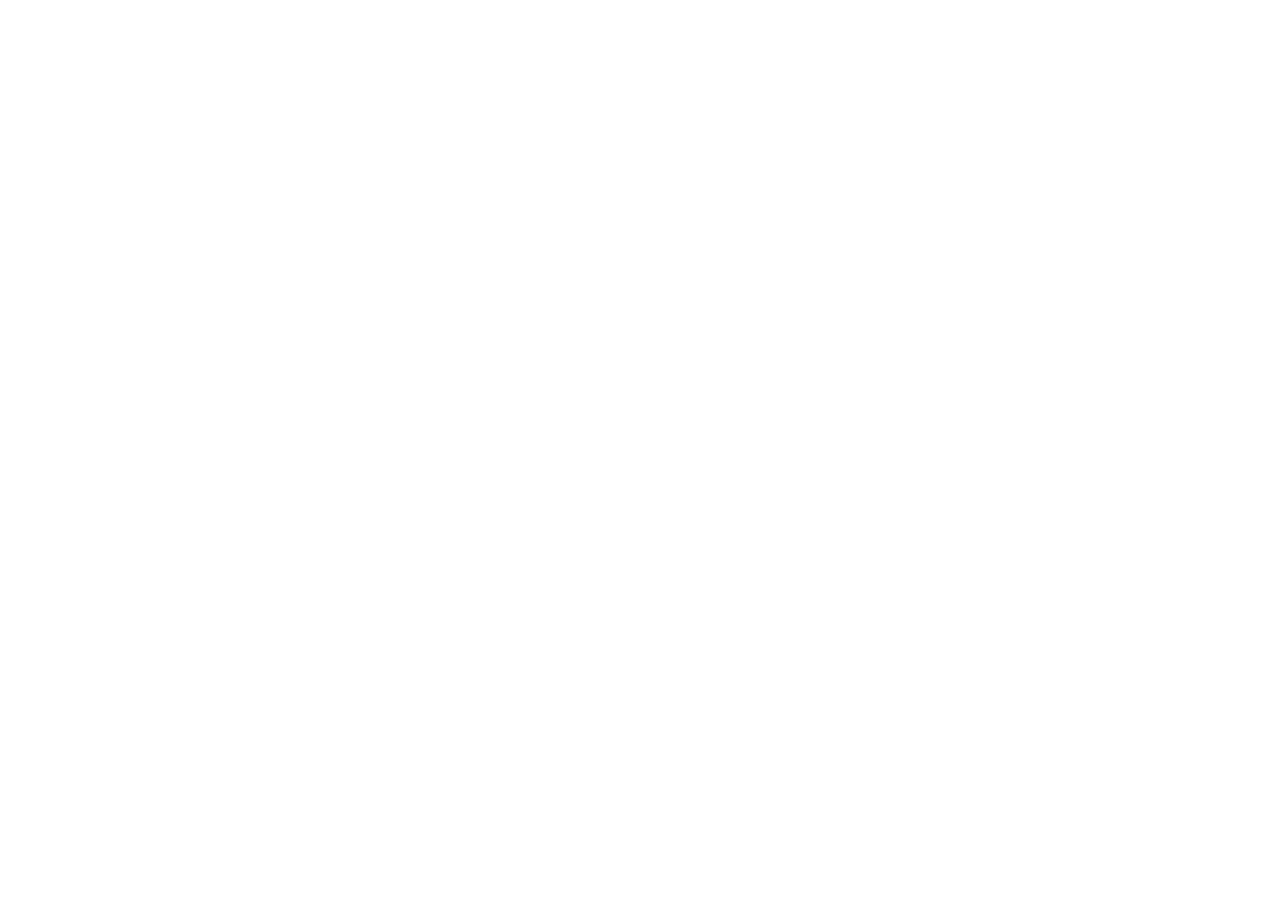
==== week01/index.html @ 5bf2f805 "part 1 done" ====
<!DOCTYPE html>
<html lang="en">
<head>
    <meta charset="UTF-8">
    <meta name="viewport" content="width=device-width, initial-scale=1.0">
    <title>WDD,131,Dynamic Web Fundamentals Xanen Gilbert</title>
    <meta name="description" content="This is a course about dynamic web fundamentals.">
    <meta name="author" content="Xanen Gilbert">
</head>
<body>
    
</body>
</html>
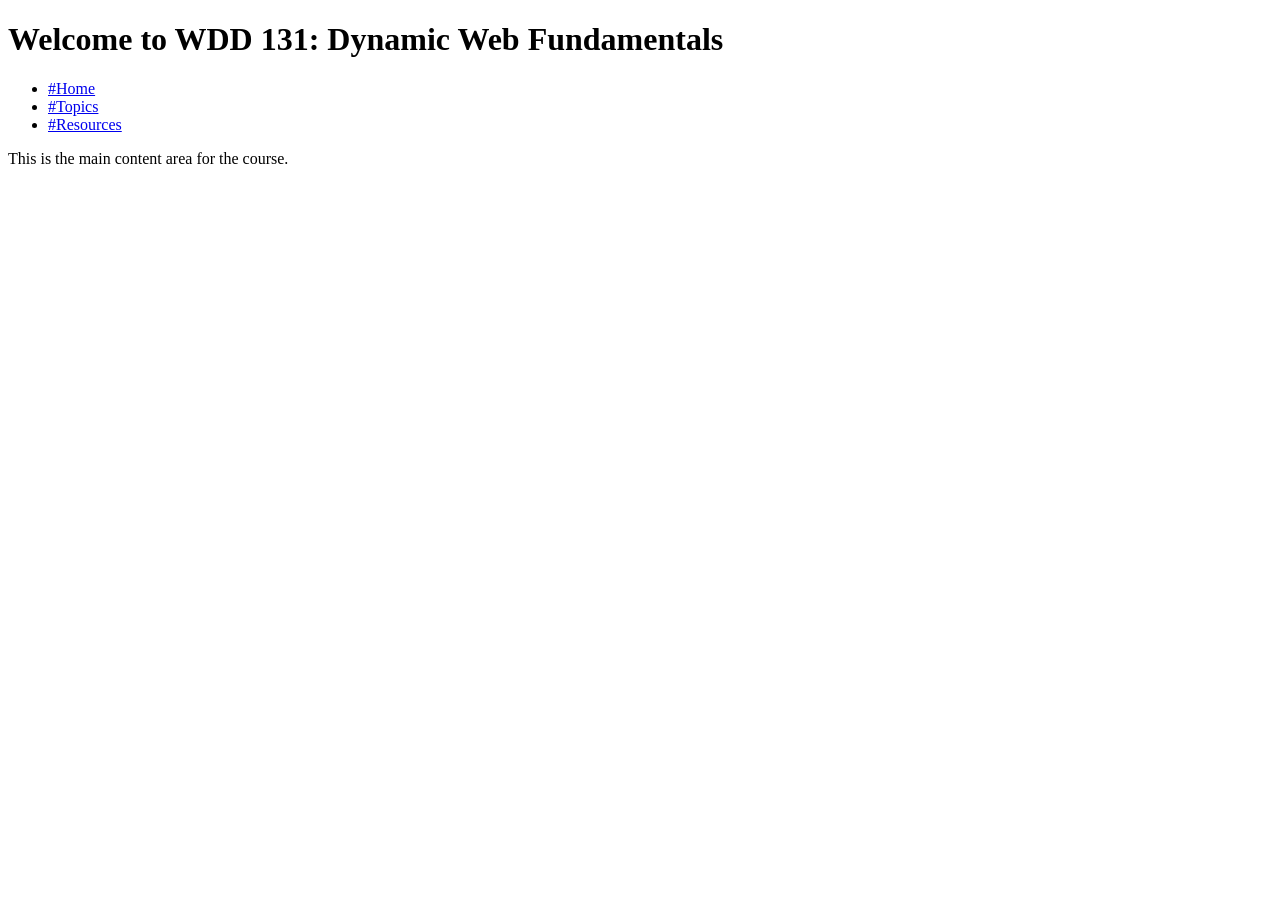
==== commit 58637756: "part1" ====
--- a/week01/index.html
+++ b/week01/index.html
@@ -4,9 +4,25 @@
     <meta charset="UTF-8">
     <meta name="viewport" content="width=device-width, initial-scale=1.0">
     <title>WDD,131,Dynamic Web Fundamentals Xanen Gilbert</title>
+    <link rel="stylesheet" href="base.css">
     <meta name="description" content="This is a course about dynamic web fundamentals.">
     <meta name="author" content="Xanen Gilbert">
 </head>
+    <header>
+        <h1>Welcome to WDD 131: Dynamic Web Fundamentals</h1>
+        <nav>
+            <ul>
+                <li><a href="#">#Home</a></li>
+                <li><a href="#">#Topics</a></li>
+                <li><a href="#">#Resources</a></li>
+            </ul>
+        </nav>
+    </header>
+<div>
+    <main>
+        <p>This is the main content area for the course.</p>
+    </main>
+</div>
 <body>
     
 </body>
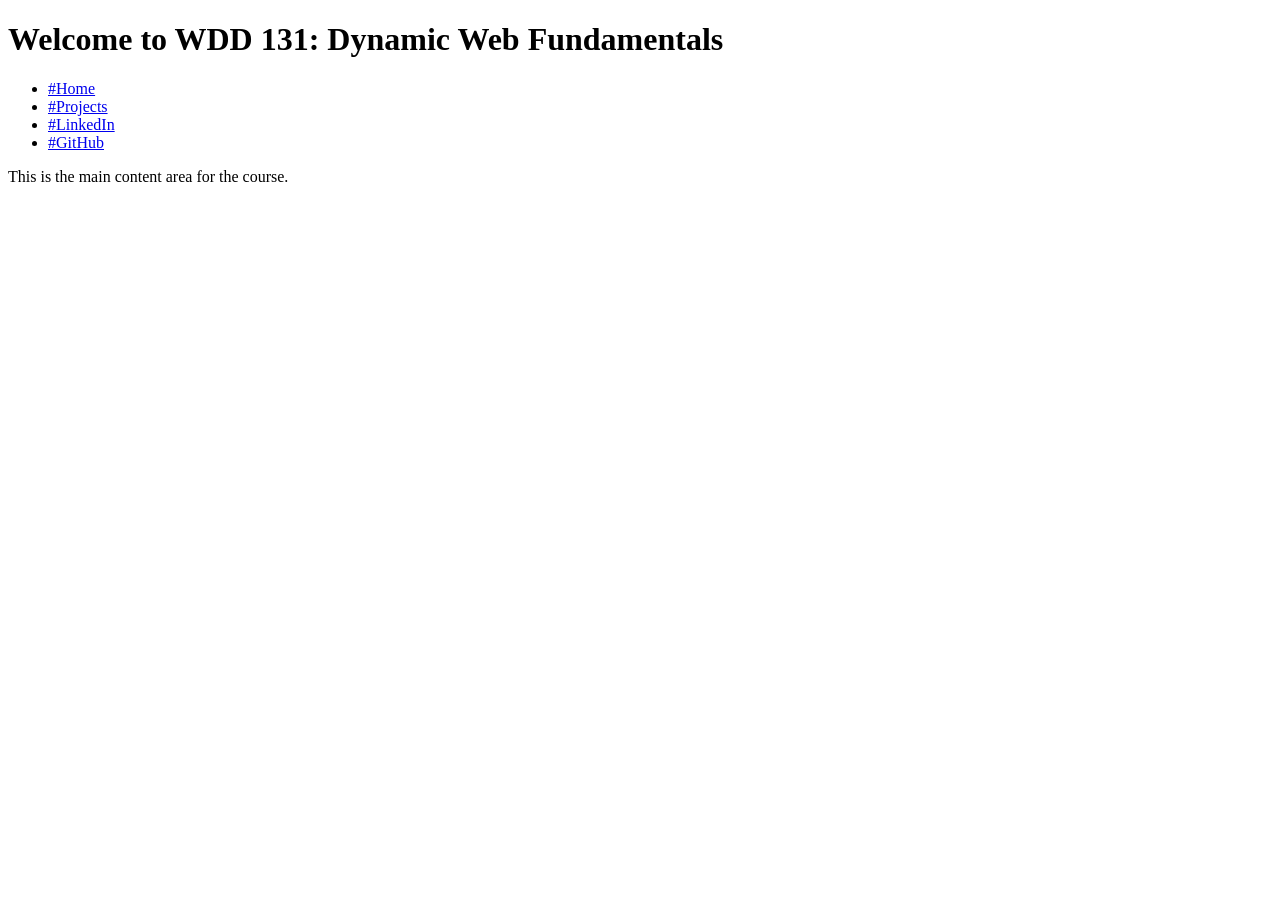
==== commit af642410: "update to ul" ====
--- a/week01/index.html
+++ b/week01/index.html
@@ -13,8 +13,9 @@
         <nav>
             <ul>
                 <li><a href="#">#Home</a></li>
-                <li><a href="#">#Topics</a></li>
-                <li><a href="#">#Resources</a></li>
+                <li><a href="#">#Projects</a></li>
+                <li><a href="#">#LinkedIn</a></li>
+                <li><a href="#">#GitHub</a></li>
             </ul>
         </nav>
     </header>
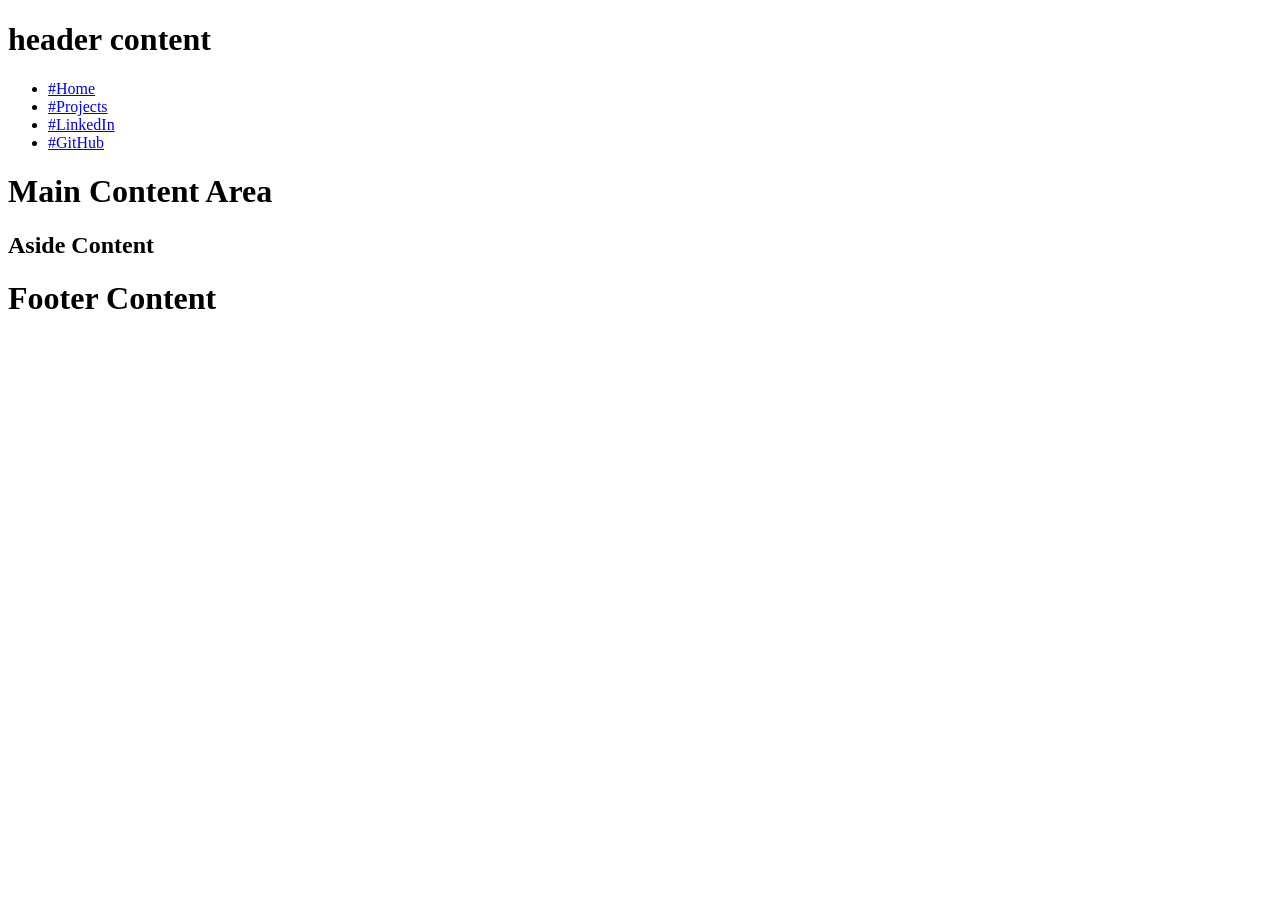
==== commit 35e87ccd: "layout for html" ====
--- a/week01/index.html
+++ b/week01/index.html
@@ -9,7 +9,7 @@
     <meta name="author" content="Xanen Gilbert">
 </head>
     <header>
-        <h1>Welcome to WDD 131: Dynamic Web Fundamentals</h1>
+        <h1>header content</h1>
         <nav>
             <ul>
                 <li><a href="#">#Home</a></li>
@@ -21,9 +21,15 @@
     </header>
 <div>
     <main>
-        <p>This is the main content area for the course.</p>
+        <h1>Main Content Area</h1>
     </main>
+    <aside>
+        <h1>Aside Content</h1>
+    </aside>
 </div>
+    <footer>
+        <h1>Footer Content</h1>
+    </footer>
 <body>
     
 </body>
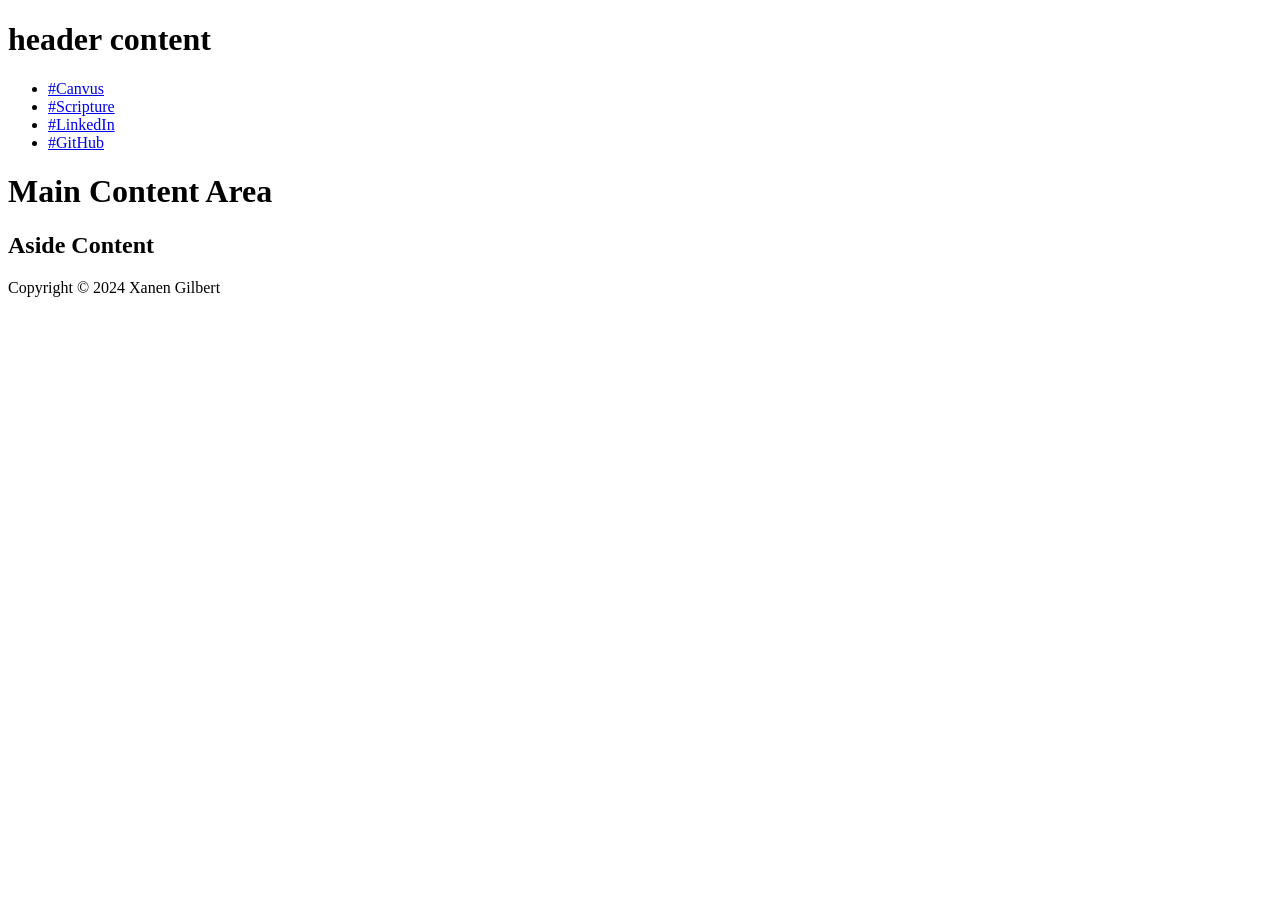
==== commit 16f15823: "added new menu items with links" ====
--- a/week01/index.html
+++ b/week01/index.html
@@ -8,29 +8,29 @@
     <meta name="description" content="This is a course about dynamic web fundamentals.">
     <meta name="author" content="Xanen Gilbert">
 </head>
+<body>
     <header>
         <h1>header content</h1>
         <nav>
-            <ul>
-                <li><a href="#">#Home</a></li>
-                <li><a href="#">#Projects</a></li>
-                <li><a href="#">#LinkedIn</a></li>
-                <li><a href="#">#GitHub</a></li>
+            <ul class="menu">
+                <li><a href="https://byupw.instructure.com/">#Canvus</a></li>
+                <li><a href="https://www.churchofjesuschrist.org/study/scriptures/bofm/1-ne/3?lang=eng&id=p7#p7">#Scripture</a></li>
+                <li><a href="https://www.linkedin.com/in/xanen-gilbert-a3b019311">#LinkedIn</a></li>
+                <li><a href="https://github.com/xanamal">#GitHub</a></li>
             </ul>
         </nav>
     </header>
 <div>
-    <main>
+    <main class="main-content">
         <h1>Main Content Area</h1>
     </main>
-    <aside>
+    <aside class="right-sidebar">
         <h1>Aside Content</h1>
     </aside>
 </div>
     <footer>
-        <h1>Footer Content</h1>
+        <p>Copyright &copy; 2024 Xanen Gilbert</p>
     </footer>
-<body>
-    
+
 </body>
 </html>
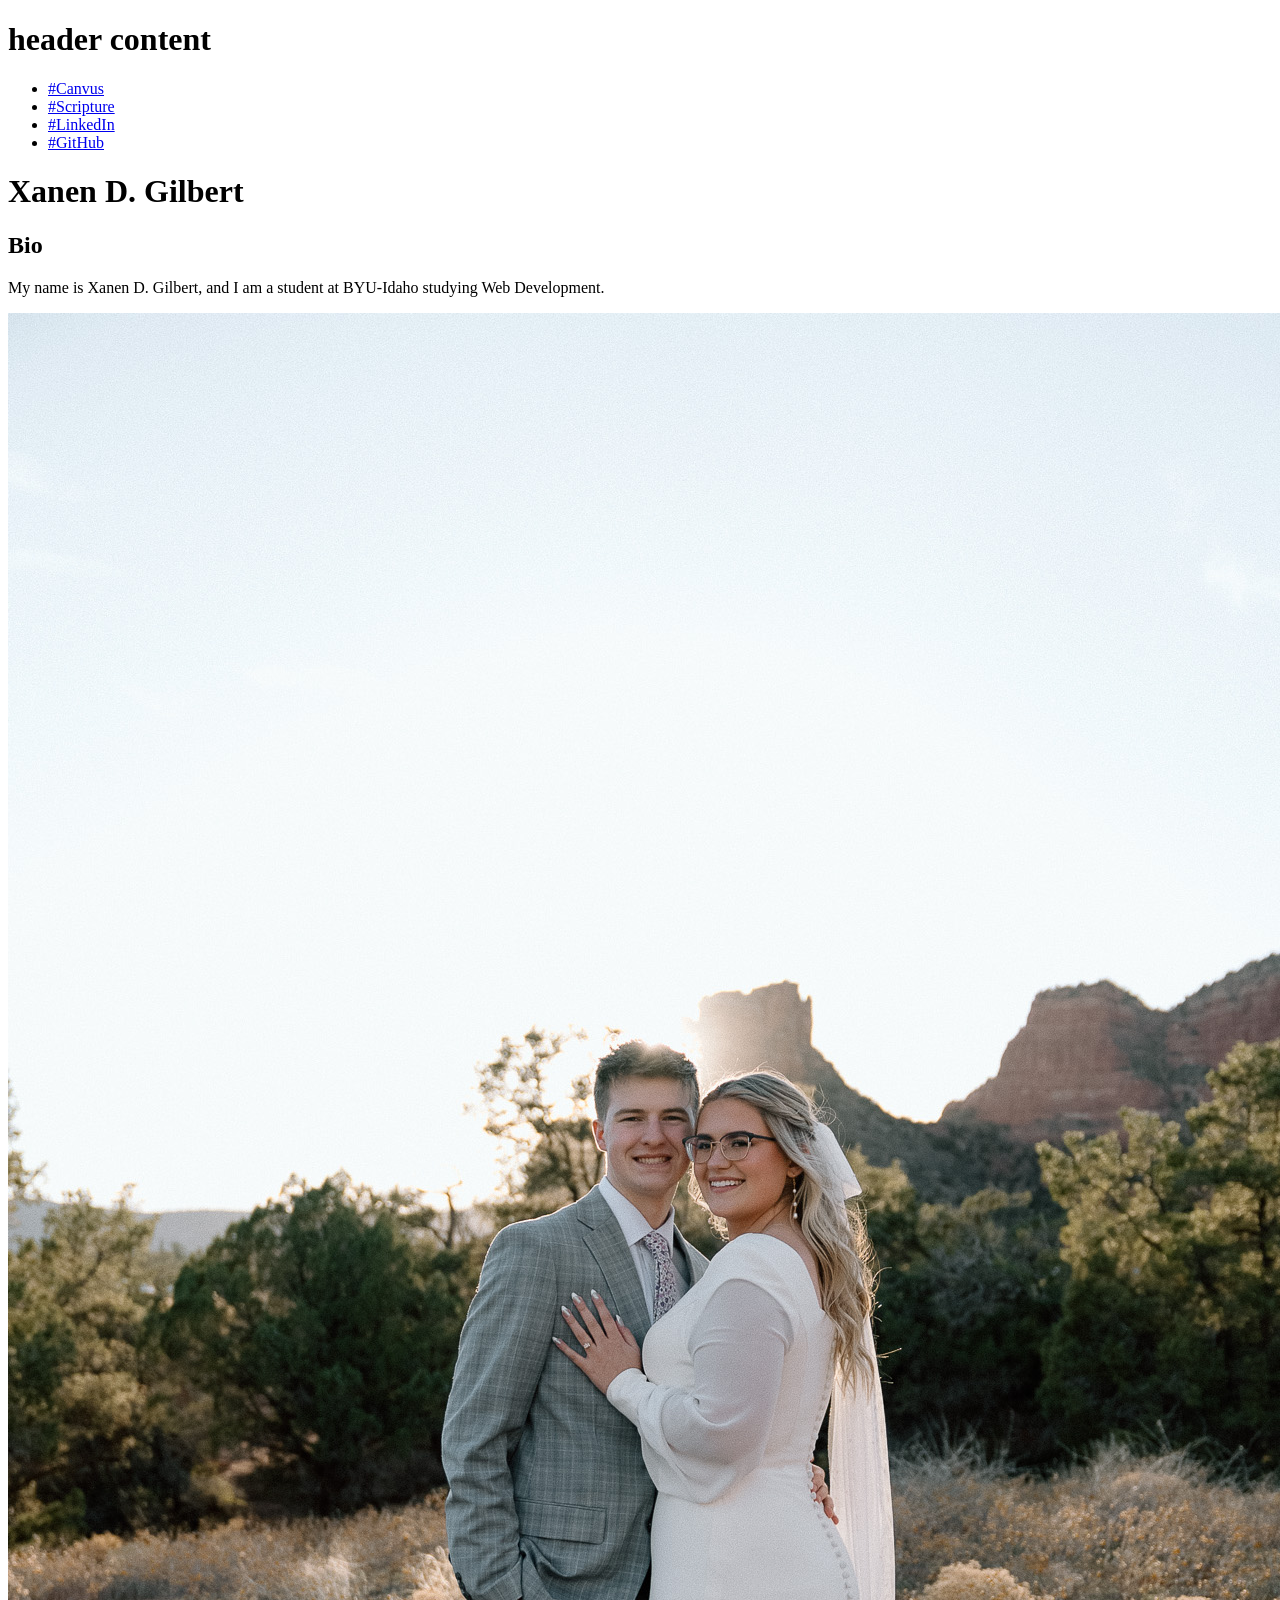
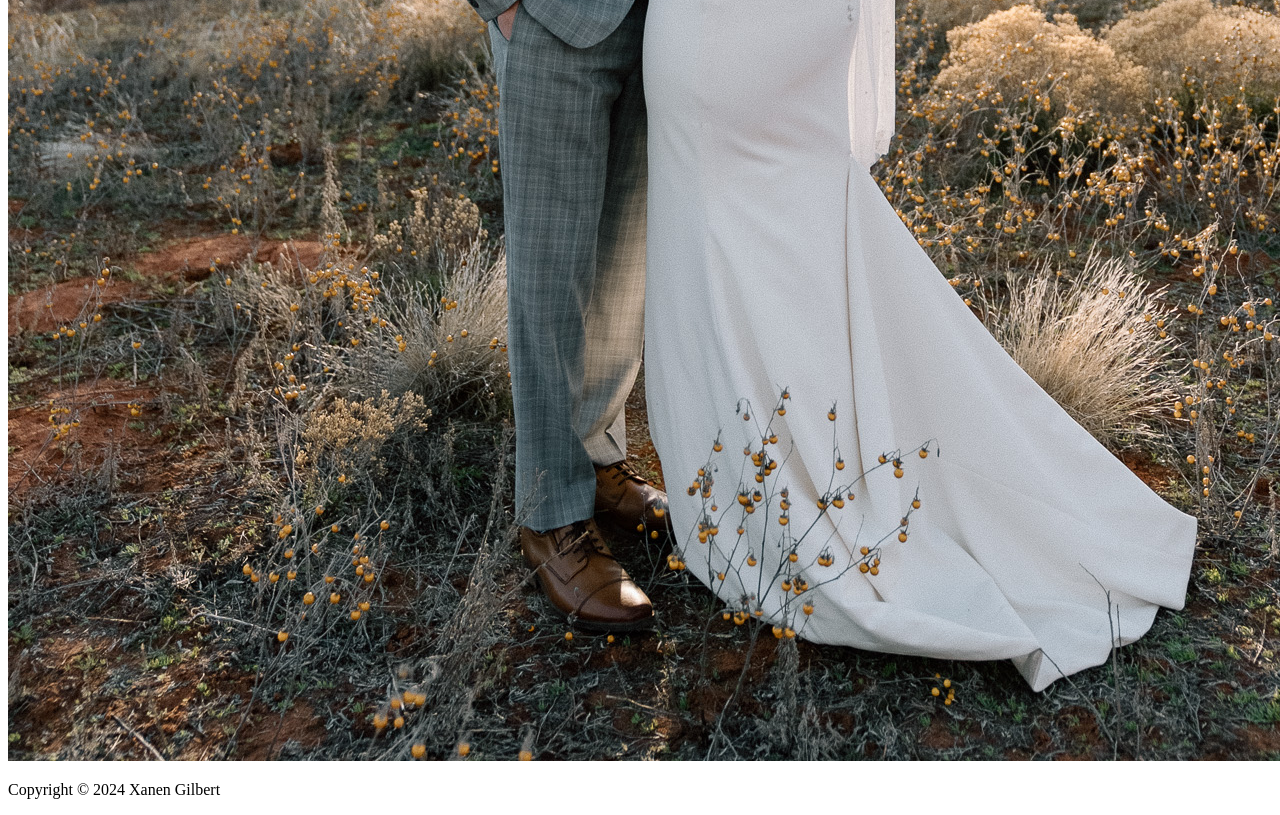
==== commit 8dad1e0f: "moved subfolders to week01, added some CSS" ====
--- a/week01/index.html
+++ b/week01/index.html
@@ -21,12 +21,20 @@
         </nav>
     </header>
 <div>
-    <main class="main-content">
-        <h1>Main Content Area</h1>
+    <main>
+        <h1>Xanen D. Gilbert</h1>
+        <section class="aboutme">
+
+            <h2>Bio</h2>
+            <p>My name is Xanen D. Gilbert, and I am a student at BYU-Idaho studying Web Development.</p>
+            <img src="images/xanen&juli.jpg" alt="pic of me and juli">
+        </section>
+
+        <aside class="right-sidebar">
+        
+    </aside>
     </main>
-    <aside class="right-sidebar">
-        <h1>Aside Content</h1>
-    </aside>
+    
 </div>
     <footer>
         <p>Copyright &copy; 2024 Xanen Gilbert</p>
